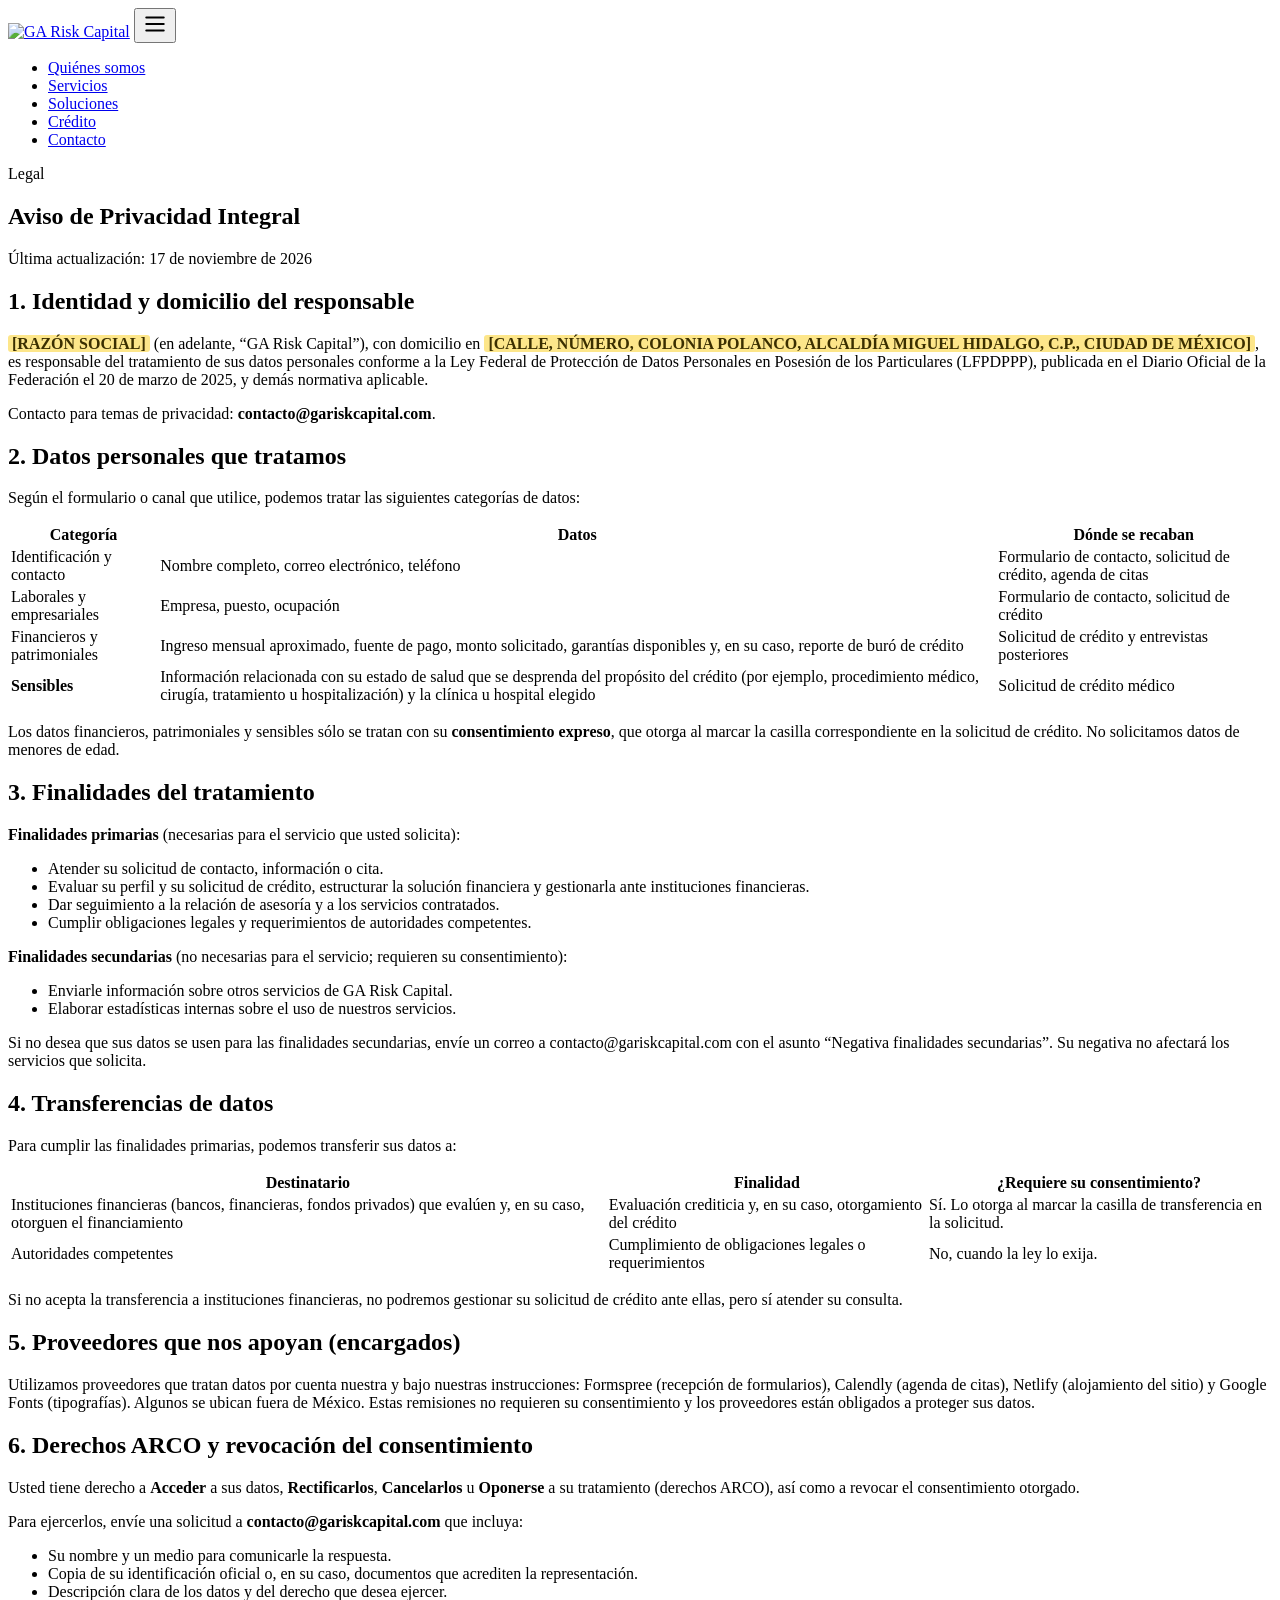
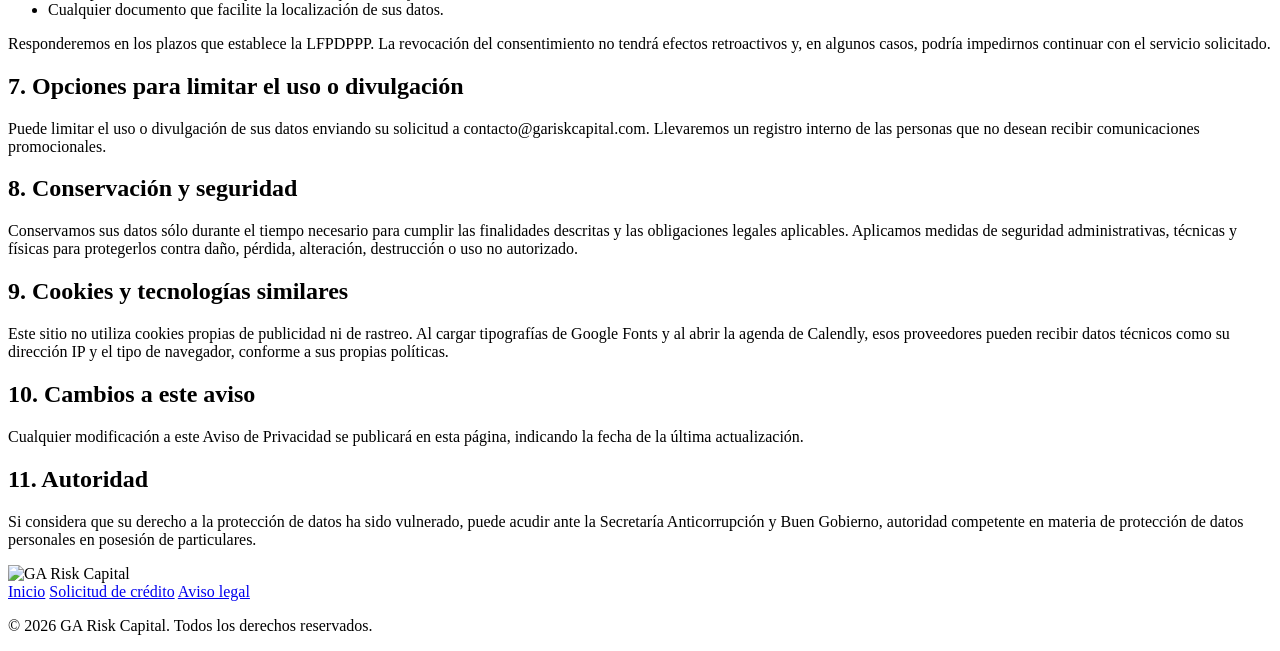
==== site/aviso-privacidad/index.html @ 269808fe "Sitio nuevo GA Risk Capital Contenido ajustado a contrato, estatutos y LISF; aviso de privacidad LFP" ====
<!DOCTYPE html>
<html lang="es-MX">
<head>
<meta charset="utf-8">
<meta name="viewport" content="width=device-width, initial-scale=1.0">
<title>Aviso de Privacidad — GA Risk Capital</title>
<meta name="description" content="Aviso de Privacidad Integral de GA Risk Capital conforme a la Ley Federal de Protección de Datos Personales en Posesión de los Particulares.">
<link rel="icon" href="/assets/favicon.png">
<link rel="preconnect" href="https://fonts.googleapis.com">
<link rel="preconnect" href="https://fonts.gstatic.com" crossorigin>
<link href="https://fonts.googleapis.com/css2?family=Raleway:wght@400;500;600;700&display=swap" rel="stylesheet">
<link rel="stylesheet" href="/styles.css">
<style>.pend{background:#fde68a;color:#3b2f00;padding:0 4px;border-radius:3px;font-weight:600}</style>
</head>
<body>

<header class="top">
  <div class="wrap nav">
    <a href="/" class="logo"><img src="/assets/logo.png" alt="GA Risk Capital"></a>
    <button class="menu-btn" aria-label="Abrir menú" aria-expanded="false">
      <svg width="26" height="26" viewBox="0 0 24 24" fill="none" stroke="currentColor" stroke-width="2" stroke-linecap="round"><path d="M4 6h16M4 12h16M4 18h16"/></svg>
    </button>
    <ul>
      <li><a href="/#nosotros">Quiénes somos</a></li>
      <li><a href="/#servicios">Servicios</a></li>
      <li><a href="/#soluciones">Soluciones</a></li>
      <li><a href="/solicitud-credito/">Crédito</a></li>
      <li><a href="/#contacto">Contacto</a></li>
    </ul>
  </div>
</header>

<main class="light">
<section>
<div class="wrap doc">
  <div class="eyebrow">Legal</div>
  <h1>Aviso de Privacidad Integral</h1>
  <p class="updated">Última actualización: 17 de noviembre de 2026</p>

  <h2>1. Identidad y domicilio del responsable</h2>
  <p><span class="pend">[RAZÓN SOCIAL]</span> (en adelante, “GA Risk Capital”), con domicilio en <span class="pend">[CALLE, NÚMERO, COLONIA POLANCO, ALCALDÍA MIGUEL HIDALGO, C.P., CIUDAD DE MÉXICO]</span>, es responsable del tratamiento de sus datos personales conforme a la Ley Federal de Protección de Datos Personales en Posesión de los Particulares (LFPDPPP), publicada en el Diario Oficial de la Federación el 20 de marzo de 2025, y demás normativa aplicable.</p>
  <p>Contacto para temas de privacidad: <strong>contacto@gariskcapital.com</strong>.</p>

  <h2>2. Datos personales que tratamos</h2>
  <p>Según el formulario o canal que utilice, podemos tratar las siguientes categorías de datos:</p>
  <table>
    <tr><th>Categoría</th><th>Datos</th><th>Dónde se recaban</th></tr>
    <tr><td>Identificación y contacto</td><td>Nombre completo, correo electrónico, teléfono</td><td>Formulario de contacto, solicitud de crédito, agenda de citas</td></tr>
    <tr><td>Laborales y empresariales</td><td>Empresa, puesto, ocupación</td><td>Formulario de contacto, solicitud de crédito</td></tr>
    <tr><td>Financieros y patrimoniales</td><td>Ingreso mensual aproximado, fuente de pago, monto solicitado, garantías disponibles y, en su caso, reporte de buró de crédito</td><td>Solicitud de crédito y entrevistas posteriores</td></tr>
    <tr><td><strong>Sensibles</strong></td><td>Información relacionada con su estado de salud que se desprenda del propósito del crédito (por ejemplo, procedimiento médico, cirugía, tratamiento u hospitalización) y la clínica u hospital elegido</td><td>Solicitud de crédito médico</td></tr>
  </table>
  <p>Los datos financieros, patrimoniales y sensibles sólo se tratan con su <strong>consentimiento expreso</strong>, que otorga al marcar la casilla correspondiente en la solicitud de crédito. No solicitamos datos de menores de edad.</p>

  <h2>3. Finalidades del tratamiento</h2>
  <p><strong>Finalidades primarias</strong> (necesarias para el servicio que usted solicita):</p>
  <ul>
    <li>Atender su solicitud de contacto, información o cita.</li>
    <li>Evaluar su perfil y su solicitud de crédito, estructurar la solución financiera y gestionarla ante instituciones financieras.</li>
    <li>Dar seguimiento a la relación de asesoría y a los servicios contratados.</li>
    <li>Cumplir obligaciones legales y requerimientos de autoridades competentes.</li>
  </ul>
  <p><strong>Finalidades secundarias</strong> (no necesarias para el servicio; requieren su consentimiento):</p>
  <ul>
    <li>Enviarle información sobre otros servicios de GA Risk Capital.</li>
    <li>Elaborar estadísticas internas sobre el uso de nuestros servicios.</li>
  </ul>
  <p>Si no desea que sus datos se usen para las finalidades secundarias, envíe un correo a contacto@gariskcapital.com con el asunto “Negativa finalidades secundarias”. Su negativa no afectará los servicios que solicita.</p>

  <h2>4. Transferencias de datos</h2>
  <p>Para cumplir las finalidades primarias, podemos transferir sus datos a:</p>
  <table>
    <tr><th>Destinatario</th><th>Finalidad</th><th>¿Requiere su consentimiento?</th></tr>
    <tr><td>Instituciones financieras (bancos, financieras, fondos privados) que evalúen y, en su caso, otorguen el financiamiento</td><td>Evaluación crediticia y, en su caso, otorgamiento del crédito</td><td>Sí. Lo otorga al marcar la casilla de transferencia en la solicitud.</td></tr>
    <tr><td>Autoridades competentes</td><td>Cumplimiento de obligaciones legales o requerimientos</td><td>No, cuando la ley lo exija.</td></tr>
  </table>
  <p>Si no acepta la transferencia a instituciones financieras, no podremos gestionar su solicitud de crédito ante ellas, pero sí atender su consulta.</p>

  <h2>5. Proveedores que nos apoyan (encargados)</h2>
  <p>Utilizamos proveedores que tratan datos por cuenta nuestra y bajo nuestras instrucciones: Formspree (recepción de formularios), Calendly (agenda de citas), Netlify (alojamiento del sitio) y Google Fonts (tipografías). Algunos se ubican fuera de México. Estas remisiones no requieren su consentimiento y los proveedores están obligados a proteger sus datos.</p>

  <h2>6. Derechos ARCO y revocación del consentimiento</h2>
  <p>Usted tiene derecho a <strong>Acceder</strong> a sus datos, <strong>Rectificarlos</strong>, <strong>Cancelarlos</strong> u <strong>Oponerse</strong> a su tratamiento (derechos ARCO), así como a revocar el consentimiento otorgado.</p>
  <p>Para ejercerlos, envíe una solicitud a <strong>contacto@gariskcapital.com</strong> que incluya:</p>
  <ul>
    <li>Su nombre y un medio para comunicarle la respuesta.</li>
    <li>Copia de su identificación oficial o, en su caso, documentos que acrediten la representación.</li>
    <li>Descripción clara de los datos y del derecho que desea ejercer.</li>
    <li>Cualquier documento que facilite la localización de sus datos.</li>
  </ul>
  <p>Responderemos en los plazos que establece la LFPDPPP. La revocación del consentimiento no tendrá efectos retroactivos y, en algunos casos, podría impedirnos continuar con el servicio solicitado.</p>

  <h2>7. Opciones para limitar el uso o divulgación</h2>
  <p>Puede limitar el uso o divulgación de sus datos enviando su solicitud a contacto@gariskcapital.com. Llevaremos un registro interno de las personas que no desean recibir comunicaciones promocionales.</p>

  <h2>8. Conservación y seguridad</h2>
  <p>Conservamos sus datos sólo durante el tiempo necesario para cumplir las finalidades descritas y las obligaciones legales aplicables. Aplicamos medidas de seguridad administrativas, técnicas y físicas para protegerlos contra daño, pérdida, alteración, destrucción o uso no autorizado.</p>

  <h2>9. Cookies y tecnologías similares</h2>
  <p>Este sitio no utiliza cookies propias de publicidad ni de rastreo. Al cargar tipografías de Google Fonts y al abrir la agenda de Calendly, esos proveedores pueden recibir datos técnicos como su dirección IP y el tipo de navegador, conforme a sus propias políticas.</p>

  <h2>10. Cambios a este aviso</h2>
  <p>Cualquier modificación a este Aviso de Privacidad se publicará en esta página, indicando la fecha de la última actualización.</p>

  <h2>11. Autoridad</h2>
  <p>Si considera que su derecho a la protección de datos ha sido vulnerado, puede acudir ante la Secretaría Anticorrupción y Buen Gobierno, autoridad competente en materia de protección de datos personales en posesión de particulares.</p>
</div>
</section>
</main>

<footer>
  <div class="wrap">
    <div class="foot">
      <img src="/assets/logo.png" alt="GA Risk Capital">
      <nav>
        <a href="/">Inicio</a>
        <a href="/solicitud-credito/">Solicitud de crédito</a>
        <a href="/#aviso-legal">Aviso legal</a>
      </nav>
    </div>
    <div class="legal"><p>© <span id="year">2026</span> GA Risk Capital. Todos los derechos reservados.</p></div>
  </div>
</footer>
<script src="/main.js"></script>
</body>
</html>
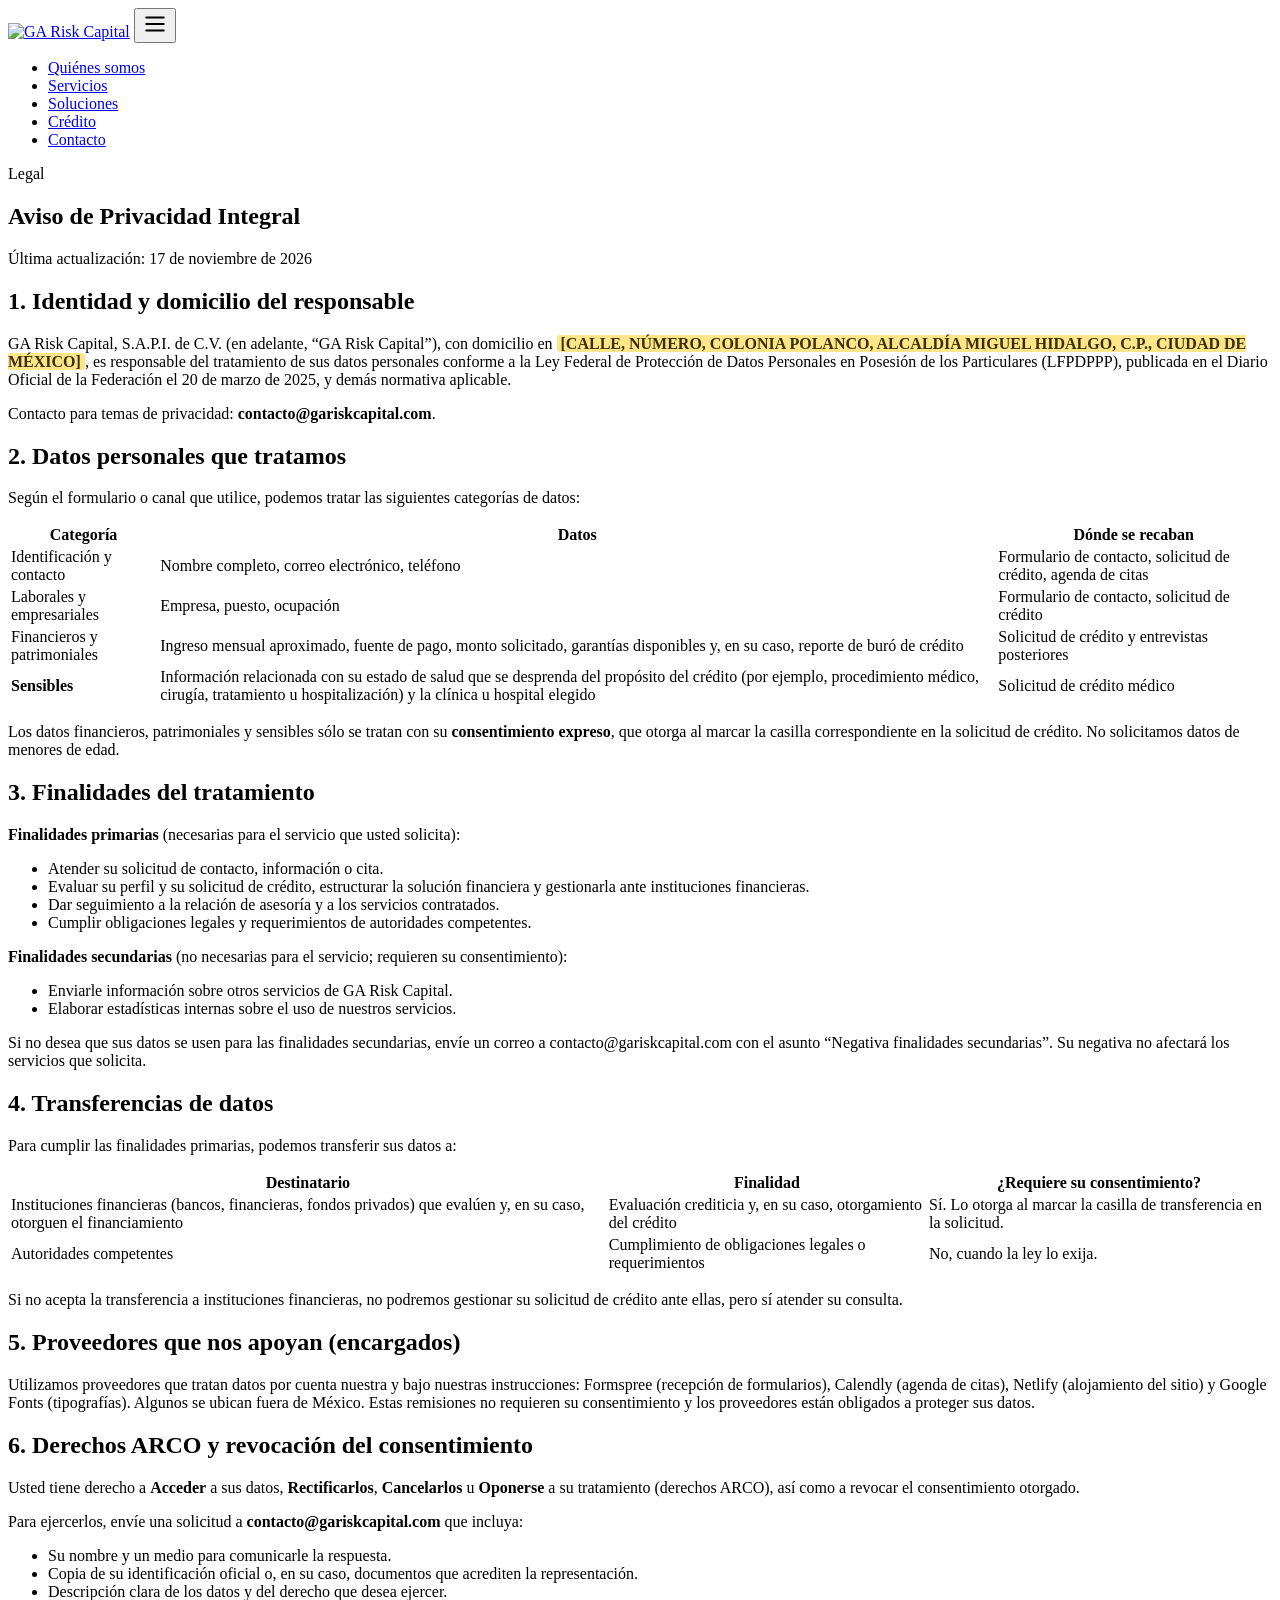
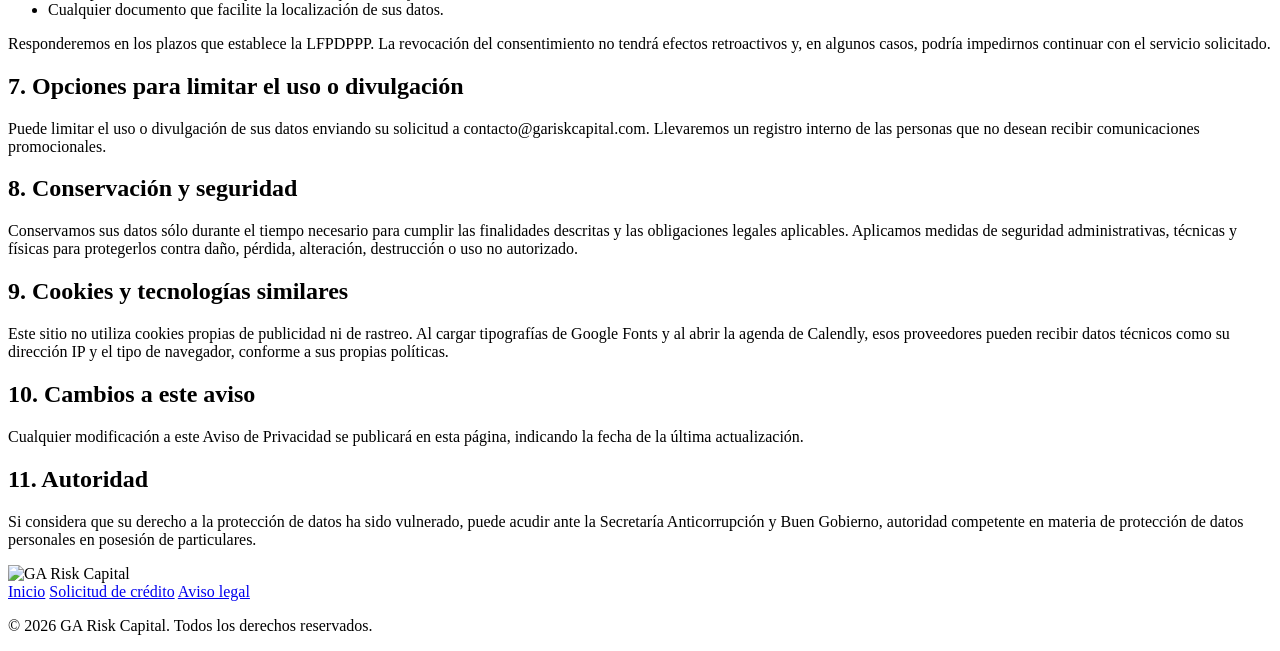
==== commit 94cdc580: "Aviso de privacidad: razón social GA Risk Capital, S.A.P.I. de C.V. Co-Authored-By: Claude Opus 5.5 " ====
--- a/site/aviso-privacidad/index.html
+++ b/site/aviso-privacidad/index.html
@@ -38,7 +38,7 @@
   <p class="updated">Última actualización: 17 de noviembre de 2026</p>
 
   <h2>1. Identidad y domicilio del responsable</h2>
-  <p><span class="pend">[RAZÓN SOCIAL]</span> (en adelante, “GA Risk Capital”), con domicilio en <span class="pend">[CALLE, NÚMERO, COLONIA POLANCO, ALCALDÍA MIGUEL HIDALGO, C.P., CIUDAD DE MÉXICO]</span>, es responsable del tratamiento de sus datos personales conforme a la Ley Federal de Protección de Datos Personales en Posesión de los Particulares (LFPDPPP), publicada en el Diario Oficial de la Federación el 20 de marzo de 2025, y demás normativa aplicable.</p>
+  <p>GA Risk Capital, S.A.P.I. de C.V. (en adelante, “GA Risk Capital”), con domicilio en <span class="pend">[CALLE, NÚMERO, COLONIA POLANCO, ALCALDÍA MIGUEL HIDALGO, C.P., CIUDAD DE MÉXICO]</span>, es responsable del tratamiento de sus datos personales conforme a la Ley Federal de Protección de Datos Personales en Posesión de los Particulares (LFPDPPP), publicada en el Diario Oficial de la Federación el 20 de marzo de 2025, y demás normativa aplicable.</p>
   <p>Contacto para temas de privacidad: <strong>contacto@gariskcapital.com</strong>.</p>
 
   <h2>2. Datos personales que tratamos</h2>
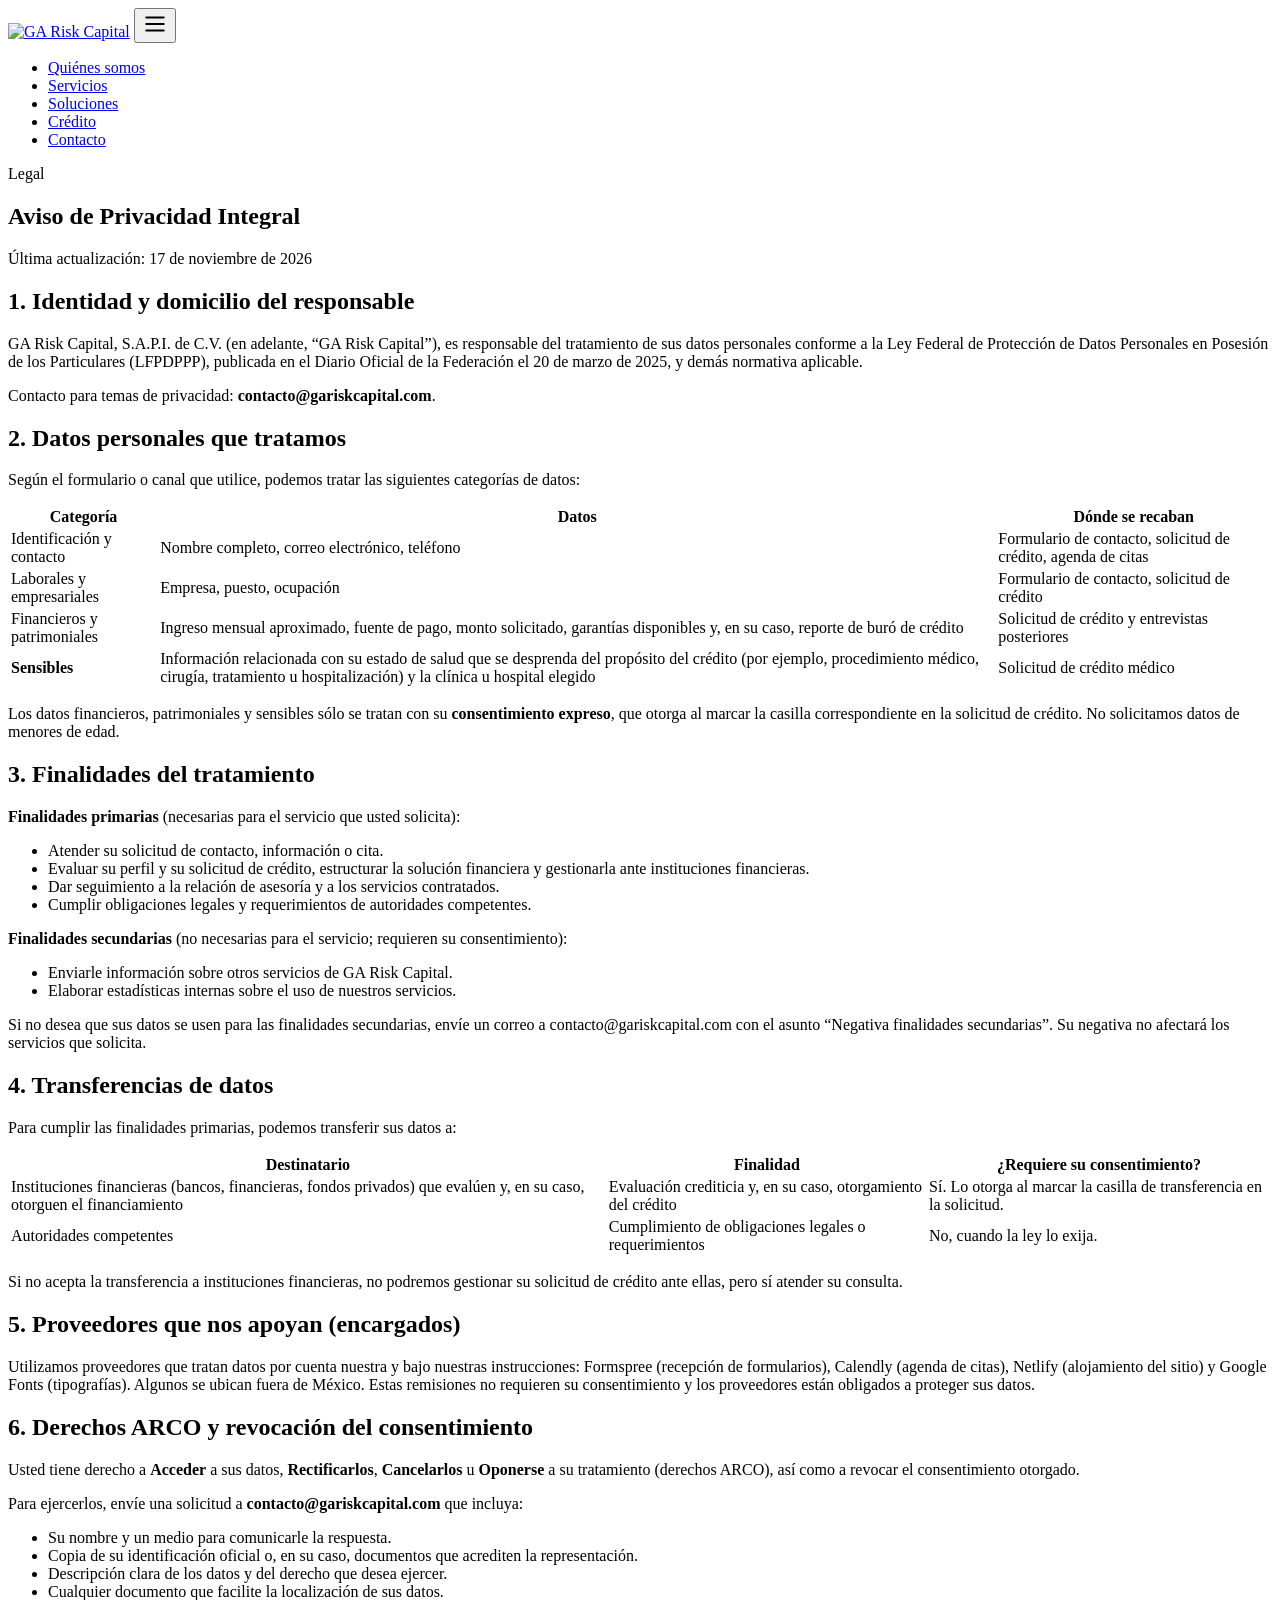
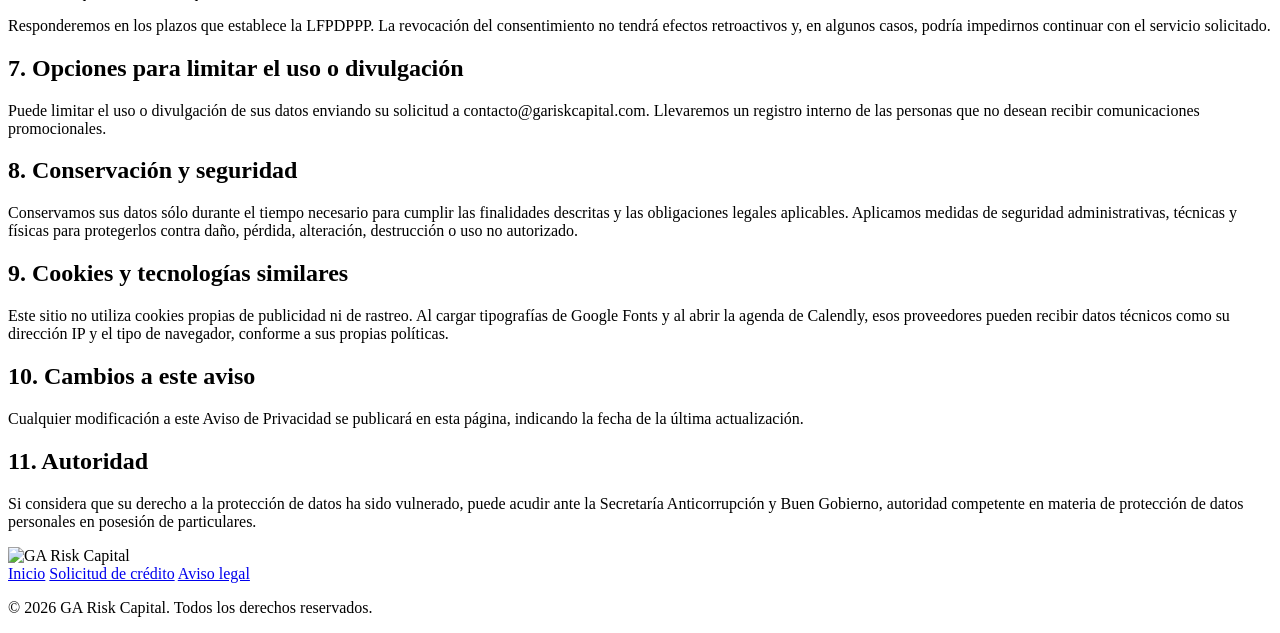
==== commit f9f2f0ce: "Aviso de privacidad: quitar domicilio pendiente Co-Authored-By: Claude Opus 5.5 <noreply@anthropic.c" ====
--- a/site/aviso-privacidad/index.html
+++ b/site/aviso-privacidad/index.html
@@ -38,7 +38,7 @@
   <p class="updated">Última actualización: 17 de noviembre de 2026</p>
 
   <h2>1. Identidad y domicilio del responsable</h2>
-  <p>GA Risk Capital, S.A.P.I. de C.V. (en adelante, “GA Risk Capital”), con domicilio en <span class="pend">[CALLE, NÚMERO, COLONIA POLANCO, ALCALDÍA MIGUEL HIDALGO, C.P., CIUDAD DE MÉXICO]</span>, es responsable del tratamiento de sus datos personales conforme a la Ley Federal de Protección de Datos Personales en Posesión de los Particulares (LFPDPPP), publicada en el Diario Oficial de la Federación el 20 de marzo de 2025, y demás normativa aplicable.</p>
+  <p>GA Risk Capital, S.A.P.I. de C.V. (en adelante, “GA Risk Capital”), es responsable del tratamiento de sus datos personales conforme a la Ley Federal de Protección de Datos Personales en Posesión de los Particulares (LFPDPPP), publicada en el Diario Oficial de la Federación el 20 de marzo de 2025, y demás normativa aplicable.</p>
   <p>Contacto para temas de privacidad: <strong>contacto@gariskcapital.com</strong>.</p>
 
   <h2>2. Datos personales que tratamos</h2>
